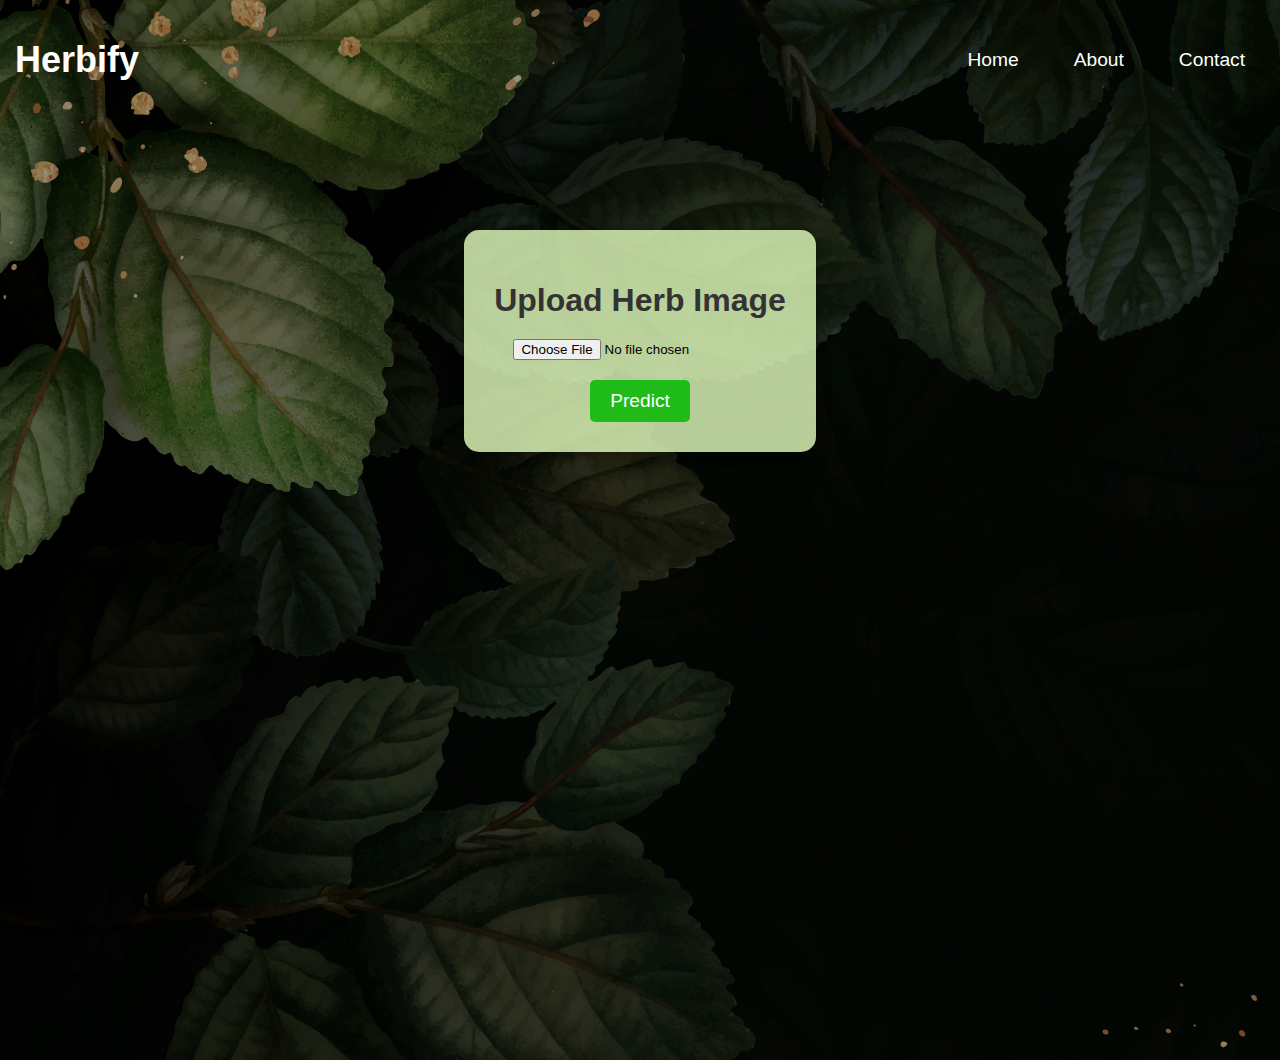
==== detect.html @ 8cf821df "Add files via upload" ====
<!DOCTYPE html>
<html lang="en">
<head>
    <meta charset="UTF-8">
    <meta name="viewport" content="width=device-width, initial-scale=1.0">
    <title>Herbify</title>
    <link rel="icon" type="image/x-icon" href="css/icon.jpeg">
    <link rel="stylesheet" href="css/styles_d.css">
</head>
<body>
    <!-- Navigation bar -->
    <nav>
        <div>
            <h1>Herbify</h1>
        </div>
        
        <div class="nav-links">
            <a href="index.html">Home</a>
            <a href="#">About</a>
            <a href="#">Contact</a>
        </div>

        <!-- Mobile navigation toggle button -->
        <button class="nav-toggle" aria-label="Toggle navigation">
            ☰
        </button>
    </nav> 

    <!-- Main content -->
    <div class="main-container">
        <br> <br> <br> <br> <br> 
        <div class="upload-container">
            <h1>Upload Herb Image</h1>
            <input type="file" id="imageUpload" accept="image/*">
            <br>
            <button id="predictButton">Predict</button>
        </div>

        <div class="result-container">
            <div class="processed-image-container hidden">
                <h2>Detected Herb Image</h2>
                <img id="processedImage" src="" alt="preprocessed Image">
            </div>

            <div class="predictions-container hidden">
                <h2>Herb Prediction</h2>
                <table id="predictionsTable">
                    <thead>
                        <tr>
                            <th>Herb</th>
                            <th>Probability (%)</th>
                        </tr>
                    </thead>
                    <tbody id="predictionsList"></tbody>
                </table>
            </div>
        </div>

        <div class="predictions-container-bar hidden">
            <h2>Graph</h2>
            <div id="barGraph"></div>
        </div>
        
    </div>

    <script src="js/script_d.js"></script>
</body>
</html>
---- css/styles_d.css ----
body {
  font-family: 'Arial', sans-serif;
  margin: 0;
  padding: 0;
  background-image: url('bg.jpg');
  background-size: cover;
  background-repeat: no-repeat;
}

button {
  font-size: 1.2rem;
  padding: 10px 20px;
  background-color: #0d900f;
  color: #fff;
  border: none;
  border-radius: 5px;
  cursor: pointer;
  transition: background-color 0.3s ease;
}

button:hover {
  background-color: #9bb316;
}

.main-container {
  display: flex;
  flex-direction: column;
  align-items: center;
  /*justify-content: center;*/
  min-height: 100vh;
  padding: 20px;
  background-color: rgba(0, 0, 0, 0.4);
}

.upload-container {
  text-align: center;
  background-color: rgba(229, 255, 191, 0.8);
  padding: 30px;
  border-radius: 15px;
  box-shadow: 0px 0px 15px rgba(0, 0, 0, 0.3);
  margin-bottom: 30px;
}

.upload-container h1 {
  color: #333;
  margin-bottom: 20px;
}

#imageUpload {
  margin-bottom: 20px;
}

#predictButton {
  font-size: 1.2rem;
  padding: 10px 20px;
  background-color: #1fbc19;
  color: #fff;
  border: none;
  border-radius: 5px;
  cursor: pointer;
  transition: background-color 0.3s ease;
}

#predictButton:hover {
  background-color: #128a3c;
}

.result-container {
  display: flex;
  flex-wrap: wrap;
  justify-content: center;
}

.result-container h2 {
  color: #fff;
  text-align: center;
  margin-bottom: 20px;
}

.processed-image-container,
.predictions-container  {
  flex: 1;
  display: flex;
  flex-direction: column;
  justify-content: flex-start;
  align-items: center;
  padding: 20px;
  background-color: rgba(13, 89, 101, 0.8);
  border-radius: 15px;
  box-shadow: 0px 0px 15px rgba(0, 0, 0, 0.3);
  margin: 10px;
}

#processedImage {
  max-width: 100%;
  height: auto;
  border-radius: 10px;
}

#predictionsTable {
  width: 100%;
  border-collapse: collapse;
}

#predictionsTable th {
  background-color: #1fbc19;
  color: #fff;
  border: 1px solid #fff;
  padding: 8px;
}

#predictionsTable td {
  border: 1px solid #fff;
  padding: 8px;
  text-align: left;
  color: #fff;
}

/* Bar Graph Styles */

.predictions-container-bar {
  flex: 1;
  display: flex;
  flex-direction: column;
  justify-content: flex-start;
  padding: 20px;
  background-color: rgba(70, 20, 105, 0.8);
  border-radius: 15px;
  box-shadow: 0px 0px 15px rgba(0, 0, 0, 0.3);
  margin: 10px;
}

.predictions-container-bar h2 {
  color: #fff;
  margin-bottom: 20px;
}

#barGraph {
  margin-top: 20px;
}

.bar {
  display: flex;
  align-items: center;
  margin-bottom: 10px;
}

.bar-label {
  width: 400px;
  text-align: right;
  padding-right: 10px;
  color: #23d068;
  white-space: nowrap;
  overflow: hidden;
  text-overflow: ellipsis;
}

.bar-percentage {
  flex-grow: 1;
  background-color: #66c2a5;
  height: 30px;
  border-radius: 5px;
}

.bar-value {
  margin-left: 15px;
  color: #fff;
}

/* NAVIGATION BAR */
nav {
  display: flex;
  justify-content: space-between;
  align-items: center;
  padding: 15px;
  background-color: rgba(0, 0, 0, 0.4);
  color: white;
  font-size: large;
}

.nav-links {
  display: flex;
  gap: 15px;
}

.nav-links a {
  font-size: 1.2rem;
  padding: 10px 20px;
  color: white;
  text-decoration: none;
  border-radius: 5px;
  transition: background-color 0.3s;
}

.nav-links a:hover {
  background-color: #128a3cc7;
}

/* Style for mobile navigation toggle button */
.nav-toggle {
  display: none;
  background: none;
  border: none;
  font-size: 24px;
  color: white;
  cursor: pointer;
}

/* Screen size updater */

.hidden {
  display: none;
}

@media screen and (max-width: 768px) {
  .result-container {
    flex-direction: column;
    align-items: center;
  }

  .processed-image-container,
  .predictions-container {
    width: auto;
    height: auto;
    margin: 10px 0;
  }

  nav-links {
    display: none;
    flex-direction: column;
    position: absolute;
    top: 60px;
    left: 0;
    width: 100%;
    background-color: #333;
    text-align: center;
    border-radius: 5px;
  }

  .nav-links a {
      display: block;
      padding: 10px;
  }

  .nav-toggle {
      display: block;
  }
}

/*
rgba(39, 123, 75, 0.8)
*/
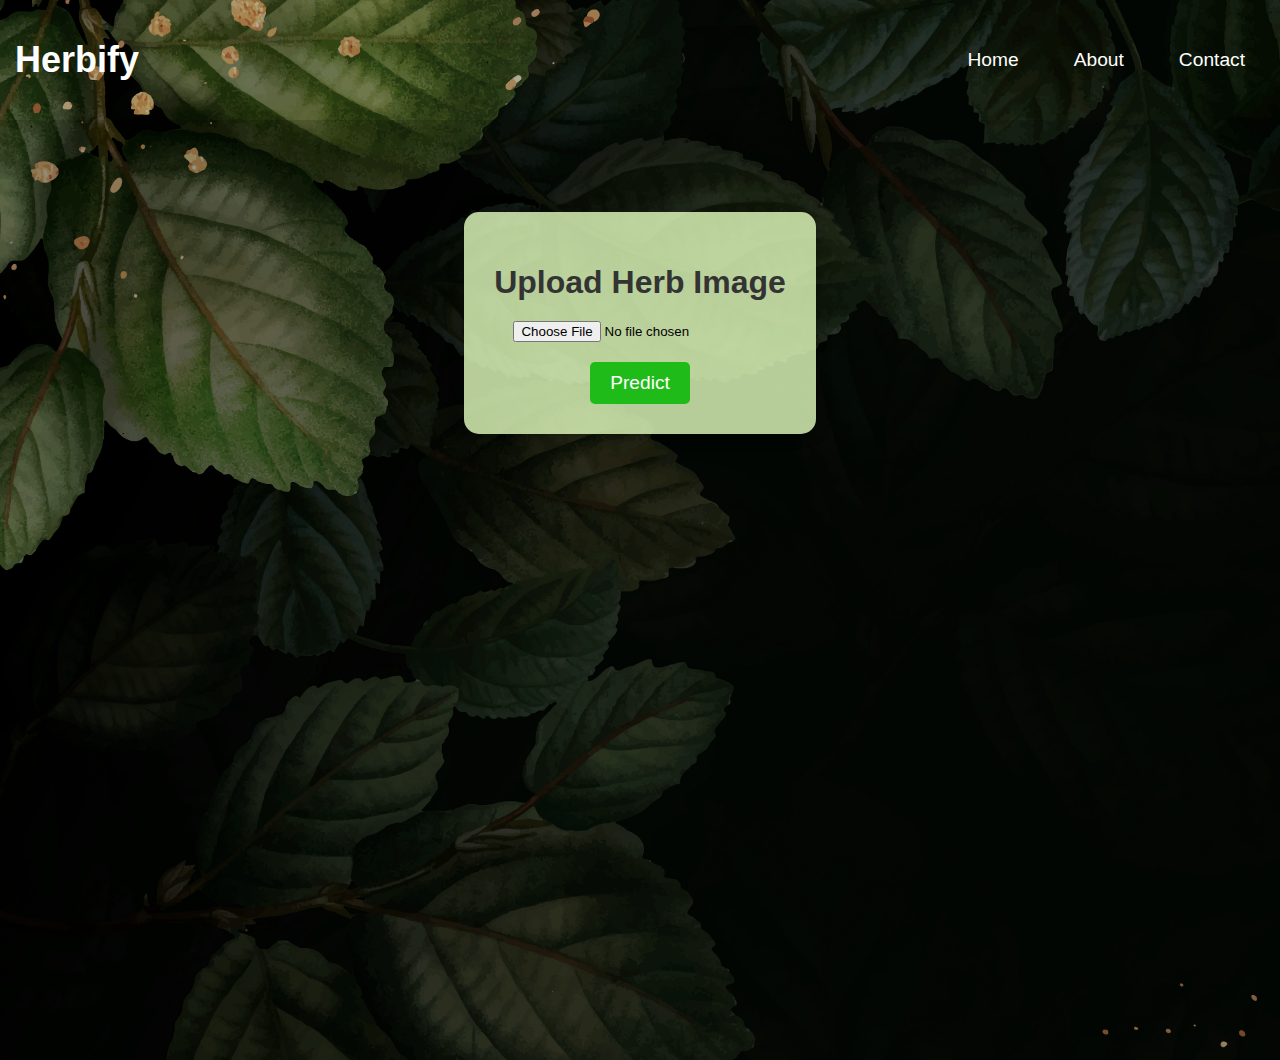
==== commit 9fde010e: "Herbify website v1.1" ====
--- a/detect.html
+++ b/detect.html
@@ -19,16 +19,11 @@
             <a href="#">About</a>
             <a href="#">Contact</a>
         </div>
-
-        <!-- Mobile navigation toggle button -->
-        <button class="nav-toggle" aria-label="Toggle navigation">
-            ☰
-        </button>
     </nav> 
 
     <!-- Main content -->
     <div class="main-container">
-        <br> <br> <br> <br> <br> 
+        <br> <br> <br> <br>
         <div class="upload-container">
             <h1>Upload Herb Image</h1>
             <input type="file" id="imageUpload" accept="image/*">
@@ -65,4 +60,4 @@
 
     <script src="js/script_d.js"></script>
 </body>
-</html>
+</html>--- a/css/styles_d.css
+++ b/css/styles_d.css
@@ -4,7 +4,7 @@
   padding: 0;
   background-image: url('bg.jpg');
   background-size: cover;
-  background-repeat: no-repeat;
+  background-repeat: repeat;
 }
 
 button {
@@ -173,9 +173,9 @@
   justify-content: space-between;
   align-items: center;
   padding: 15px;
-  background-color: rgba(0, 0, 0, 0.4);
   color: white;
   font-size: large;
+  background-color: rgba(0, 0, 0, 0.3);
 }
 
 .nav-links {
@@ -196,16 +196,6 @@
   background-color: #128a3cc7;
 }
 
-/* Style for mobile navigation toggle button */
-.nav-toggle {
-  display: none;
-  background: none;
-  border: none;
-  font-size: 24px;
-  color: white;
-  cursor: pointer;
-}
-
 /* Screen size updater */
 
 .hidden {
@@ -225,28 +215,26 @@
     margin: 10px 0;
   }
 
-  nav-links {
-    display: none;
-    flex-direction: column;
-    position: absolute;
-    top: 60px;
-    left: 0;
-    width: 100%;
-    background-color: #333;
-    text-align: center;
+  /*bar graph styles*/
+  .bar-label {
+    width: 200px;
+  }
+
+  .bar-percentage {
+    height: 15px;
+  }
+
+  /* NAVIGATION BAR */
+  .nav-links {
+    display: flex;
+    gap: 8px;
+  }
+
+  .nav-links a {
+    /* text size, padding, and border radius decreased */
+    font-size: 1rem;
+    padding: 5px 10px;
     border-radius: 5px;
-  }
-
-  .nav-links a {
-      display: block;
-      padding: 10px;
-  }
-
-  .nav-toggle {
-      display: block;
-  }
-}
-
-/*
-rgba(39, 123, 75, 0.8)
-*/+    transition: background-color 0.3s;
+  }
+}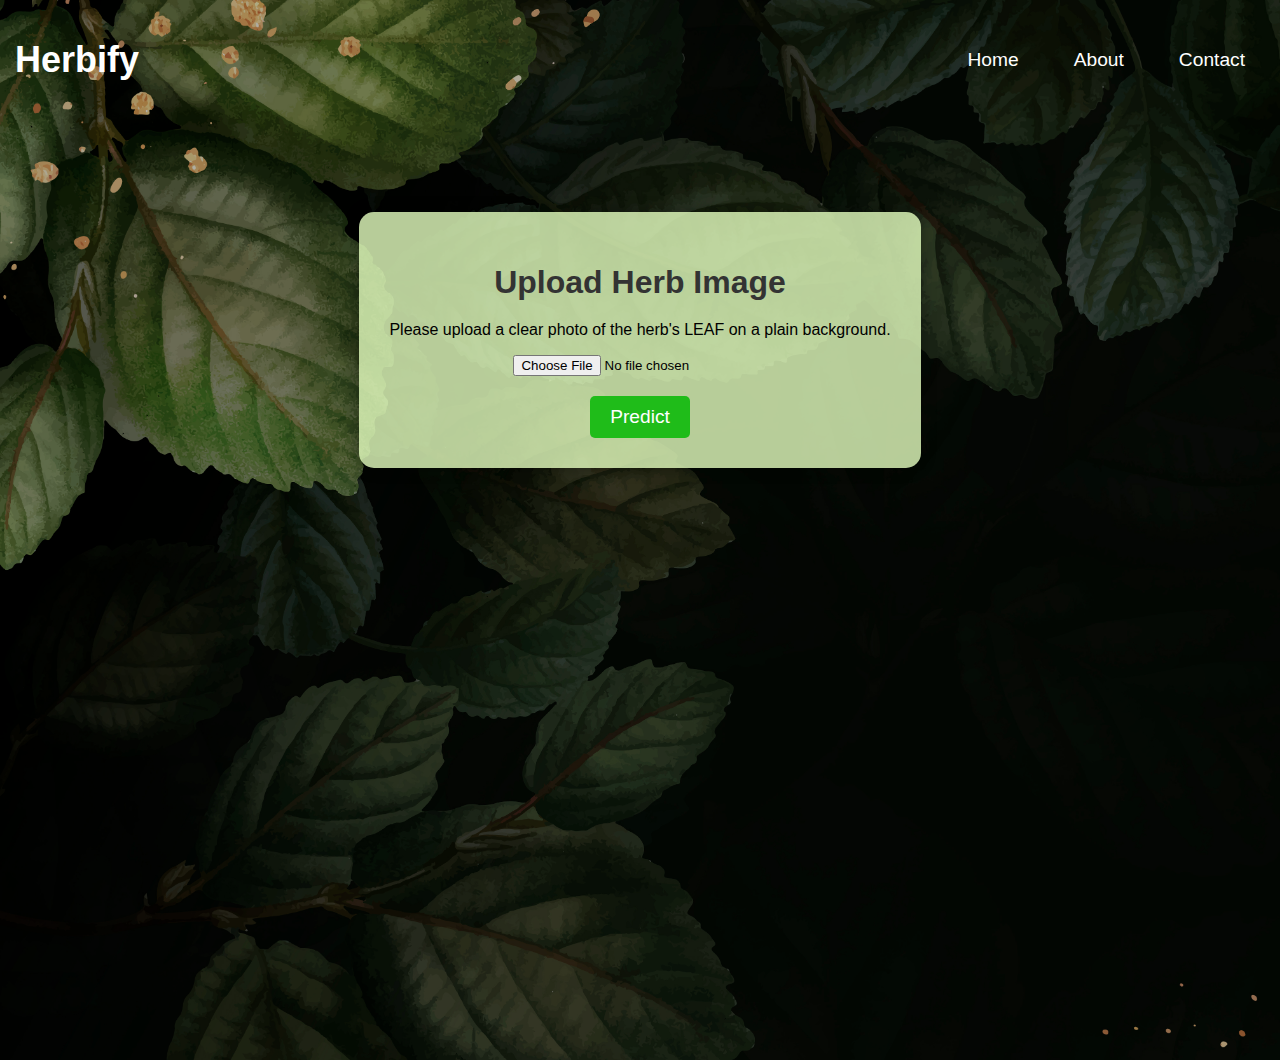
==== commit fd94f665: "Herb website v1.2" ====
--- a/detect.html
+++ b/detect.html
@@ -26,6 +26,7 @@
         <br> <br> <br> <br>
         <div class="upload-container">
             <h1>Upload Herb Image</h1>
+            <p>Please upload a clear photo of the herb's LEAF on a plain background.</p>
             <input type="file" id="imageUpload" accept="image/*">
             <br>
             <button id="predictButton">Predict</button>
--- a/css/styles_d.css
+++ b/css/styles_d.css
@@ -29,7 +29,7 @@
   /*justify-content: center;*/
   min-height: 100vh;
   padding: 20px;
-  background-color: rgba(0, 0, 0, 0.4);
+  background-color: rgba(0, 0, 0, 0.3);
 }
 
 .upload-container {
